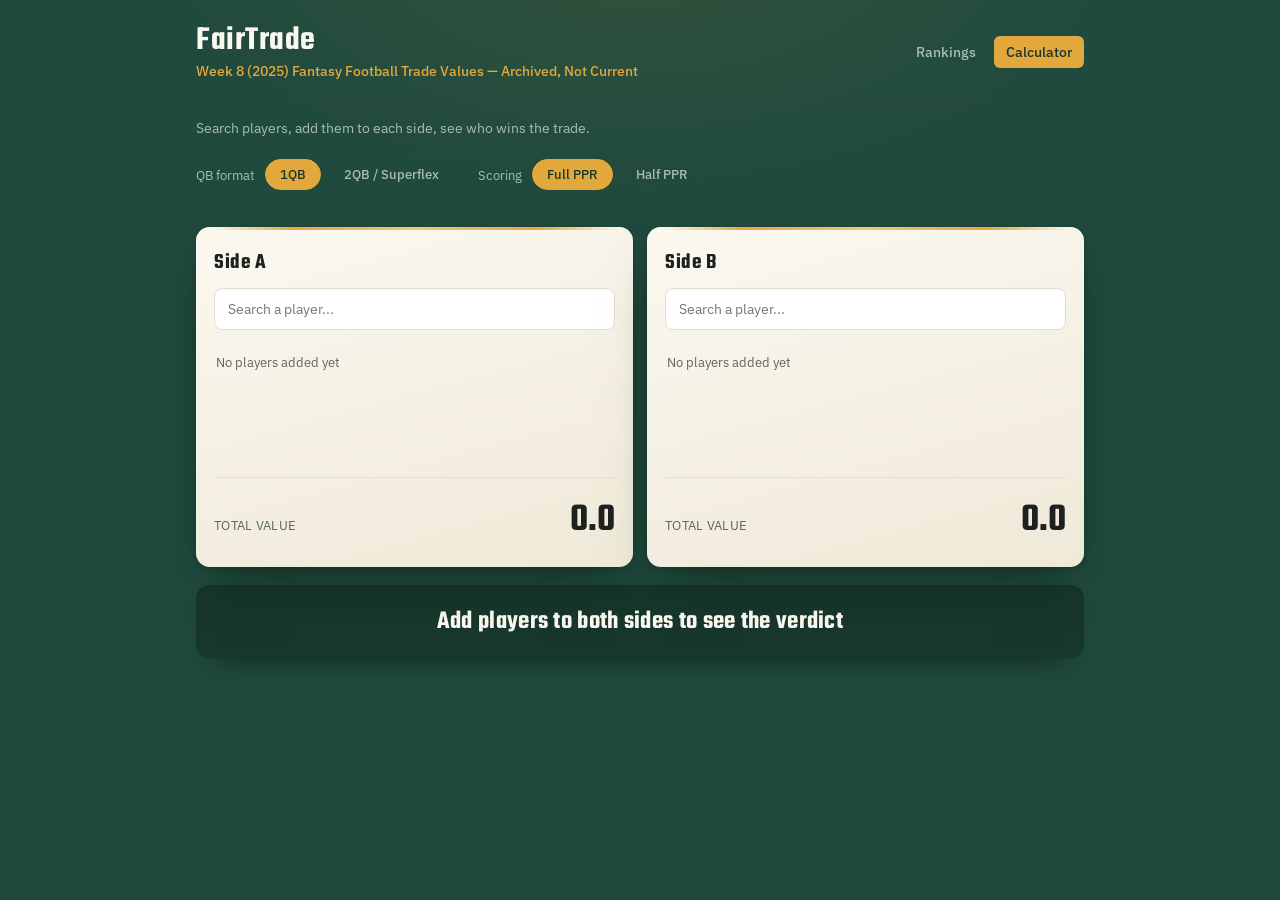
==== calculator.html @ 2dcb827d "Strengthen low-source explanation (calculator.html)" ====
<!DOCTYPE html>
<html lang="en">
<head>
<meta charset="UTF-8">
<meta name="viewport" content="width=device-width, initial-scale=1.0">
<title>FairTrade — Trade Calculator</title>
<link rel="preconnect" href="https://fonts.googleapis.com">
<link rel="preconnect" href="https://fonts.gstatic.com" crossorigin>
<link href="https://fonts.googleapis.com/css2?family=Teko:wght@500;600;700&family=IBM+Plex+Sans:wght@400;500;600&display=swap" rel="stylesheet">
<link rel="stylesheet" href="styles.css">
</head>
<body>
<div class="wrap">
  <header class="site-header">
    <div class="brand-block">
      <h1>FairTrade</h1>
      <p class="week-title" id="week-title"></p>
    </div>
    <nav class="site-nav">
      <a href="index.html">Rankings</a>
      <a href="calculator.html" class="active">Calculator</a>
    </nav>
  </header>

  <p class="subhead">Search players, add them to each side, see who wins the trade.</p>

  <div class="mode-bar">
    <div class="mode-group">
      <span class="mode-label">QB format</span>
      <button class="mode-btn active" id="mode-1qb" data-group="qb" data-value="1QB">1QB</button>
      <button class="mode-btn" id="mode-2qb" data-group="qb" data-value="2QB">2QB / Superflex</button>
    </div>
    <div class="mode-group">
      <span class="mode-label">Scoring</span>
      <button class="mode-btn active" id="mode-ppr" data-group="ppr" data-value="PPR">Full PPR</button>
      <button class="mode-btn" id="mode-half" data-group="ppr" data-value="HALF">Half PPR</button>
    </div>
  </div>

  <div class="board">
    <div class="side" id="side-a">
      <p class="side-label">Side A</p>
      <div class="search-box">
        <input class="search-input" id="search-a" type="text" placeholder="Search a player...">
        <div class="suggestions" id="suggestions-a"></div>
      </div>
      <div class="roster" id="roster-a"></div>
      <div class="total-row">
        <span class="total-label">TOTAL VALUE</span>
        <span class="total-value" id="total-a">0.0</span>
      </div>
    </div>

    <div class="side" id="side-b">
      <p class="side-label">Side B</p>
      <div class="search-box">
        <input class="search-input" id="search-b" type="text" placeholder="Search a player...">
        <div class="suggestions" id="suggestions-b"></div>
      </div>
      <div class="roster" id="roster-b"></div>
      <div class="total-row">
        <span class="total-label">TOTAL VALUE</span>
        <span class="total-value" id="total-b">0.0</span>
      </div>
    </div>
  </div>

  <div class="verdict">
    <div class="verdict-text" id="verdict-text">Add players to both sides to see the verdict</div>
  </div>

</div>

<script src="data.js"></script>
<script>
document.getElementById('week-title').textContent = WEEK_SUBTITLE;

const state = { a: [], b: [], qbMode: '1QB', pprMode: 'PPR' };

function getValue(p) {
  if (p.pos === 'QB') {
    const v = state.qbMode === '1QB' ? p.oneQB : p.twoQB;
    return v == null ? null : v;
  } else {
    const v = state.pprMode === 'PPR' ? p.ppr : p.half;
    return v == null ? null : v;
  }
}

function getSourceCount(p) {
  if (p.pos === 'QB') {
    return state.qbMode === '1QB' ? p.oneQBSrc : p.twoQBSrc;
  } else {
    return state.pprMode === 'PPR' ? p.pprSrc : p.halfSrc;
  }
}

function srcBadge(src) {
  if (src == null) return '';
  const low = src <= 2;
  const cls = low ? 'src-badge src-badge-low' : 'src-badge';
  const tip = low
    ? src + ' source' + (src===1?'':'s') + ' — not really a consolidated number at this point, treat with extra caution'
    : src + ' sources';
  return '<span class="' + cls + '" title="' + tip + '">' + src + '</span>';
}

function normalize(s) { return s.toLowerCase(); }

function renderSuggestions(side) {
  const input = document.getElementById('search-' + side);
  const box = document.getElementById('suggestions-' + side);
  const q = normalize(input.value.trim());
  if (q.length < 1) { box.style.display = 'none'; box.innerHTML = ''; return; }
  const taken = new Set(state.a.concat(state.b).map(p => p.name));
  const matches = PLAYERS.filter(p => normalize(p.name).includes(q) && !taken.has(p.name)).slice(0, 8);
  if (matches.length === 0) { box.style.display = 'none'; box.innerHTML = ''; return; }
  box.innerHTML = matches.map(p => {
    const v = getValue(p);
    const vDisp = v == null ? '—' : v.toFixed(1);
    return '<div class="suggestion-row" data-name="' + p.name.replace(/"/g,'&quot;') + '">' +
      '<span class="suggestion-name">' + p.name + '</span>' +
      '<span class="suggestion-meta">' + p.pos + ' · ' + vDisp + srcBadge(getSourceCount(p)) + '</span>' +
    '</div>';
  }).join('');
  box.style.display = 'block';
  box.querySelectorAll('.suggestion-row').forEach(row => {
    row.addEventListener('click', () => {
      const name = row.getAttribute('data-name');
      const player = PLAYERS.find(p => p.name === name);
      if (player) addPlayer(side, player);
      input.value = '';
      box.style.display = 'none';
      box.innerHTML = '';
    });
  });
}

function addPlayer(side, player) {
  state[side].push(player);
  render();
}

function removePlayer(side, name) {
  state[side] = state[side].filter(p => p.name !== name);
  render();
}

function render() {
  ['a','b'].forEach(side => {
    const roster = document.getElementById('roster-' + side);
    if (state[side].length === 0) {
      roster.innerHTML = '<div class="roster-empty">No players added yet</div>';
    } else {
      roster.innerHTML = state[side].map(p => {
        const v = getValue(p);
        const vDisp = v == null ? '—' : v.toFixed(1);
        return '<div class="roster-row">' +
          '<span><span class="roster-name">' + p.name + '</span><span class="roster-pos">' + p.pos + '</span></span>' +
          '<span class="roster-right">' +
            '<span class="roster-value">' + vDisp + '</span>' + srcBadge(getSourceCount(p)) +
            '<button class="remove-btn" data-side="' + side + '" data-name="' + p.name.replace(/"/g,'&quot;') + '">&times;</button>' +
          '</span>' +
        '</div>';
      }).join('');
    }
  });

  const totalA = state.a.reduce((s,p) => s + (getValue(p) || 0), 0);
  const totalB = state.b.reduce((s,p) => s + (getValue(p) || 0), 0);
  document.getElementById('total-a').textContent = totalA.toFixed(1);
  document.getElementById('total-b').textContent = totalB.toFixed(1);

  const sideAEl = document.getElementById('side-a');
  const sideBEl = document.getElementById('side-b');
  sideAEl.classList.remove('winning');
  sideBEl.classList.remove('winning');

  const verdict = document.getElementById('verdict-text');
  if (state.a.length === 0 && state.b.length === 0) {
    verdict.innerHTML = 'Add players to both sides to see the verdict';
  } else {
    const diff = Math.abs(totalA - totalB);
    if (diff < 0.5) {
      verdict.innerHTML = 'Even trade';
    } else if (totalA > totalB) {
      sideAEl.classList.add('winning');
      verdict.innerHTML = 'Side A wins by <span class="amt">' + diff.toFixed(1) + '</span> points';
    } else {
      sideBEl.classList.add('winning');
      verdict.innerHTML = 'Side B wins by <span class="amt">' + diff.toFixed(1) + '</span> points';
    }
  }

  document.querySelectorAll('.remove-btn').forEach(btn => {
    btn.addEventListener('click', () => removePlayer(btn.getAttribute('data-side'), btn.getAttribute('data-name')));
  });
}

document.getElementById('search-a').addEventListener('input', () => renderSuggestions('a'));
document.getElementById('search-b').addEventListener('input', () => renderSuggestions('b'));
document.addEventListener('click', (e) => {
  if (!e.target.closest('.search-box')) {
    document.getElementById('suggestions-a').style.display = 'none';
    document.getElementById('suggestions-b').style.display = 'none';
  }
});

document.querySelectorAll('.mode-btn').forEach(btn => {
  btn.addEventListener('click', () => {
    const group = btn.getAttribute('data-group');
    const value = btn.getAttribute('data-value');
    document.querySelectorAll('.mode-btn[data-group="' + group + '"]').forEach(b => b.classList.remove('active'));
    btn.classList.add('active');
    if (group === 'qb') state.qbMode = value;
    if (group === 'ppr') state.pprMode = value;
    render();
  });
});

render();
</script>
</body>
</html>
---- styles.css ----
:root {
  --field: #204A3D;
  --field-dark: #17362C;
  --panel-a: #FBF8F0;
  --panel-b: #EFE9D8;
  --ink: #1D211F;
  --ink-soft: #5B6660;
  --gold: #E3A83B;
  --gold-soft: #F0C878;
  --gold-deep: #B8811F;
  --line: #E4DFCE;
}

* { box-sizing: border-box; }

body {
  margin: 0;
  font-family: 'IBM Plex Sans', sans-serif;
  background:
    radial-gradient(760px 420px at 50% -80px, rgba(227,168,59,0.10), transparent 65%),
    var(--field);
  color: var(--ink);
  min-height: 100vh;
}

.wrap {
  max-width: 920px;
  margin: 0 auto;
  padding: 24px 16px 60px;
}

.site-header {
  display: flex;
  justify-content: space-between;
  align-items: center;
  flex-wrap: wrap;
  gap: 10px;
  margin-bottom: 22px;
  padding-bottom: 16px;
  border-bottom: 1px solid #2A4A40;
}

.brand-block { display: flex; flex-direction: column; }

.brand-block h1 {
  font-family: 'Teko', sans-serif;
  font-weight: 600;
  font-size: 34px;
  letter-spacing: 0.5px;
  color: var(--panel-a);
  margin: 0;
  line-height: 1;
}

.week-title {
  font-size: 14px;
  font-weight: 500;
  color: var(--gold);
  margin: 4px 0 0;
}

nav.site-nav {
  display: flex;
  gap: 6px;
}

nav.site-nav a {
  font-size: 13.5px;
  font-weight: 500;
  color: #A9BDB3;
  text-decoration: none;
  padding: 7px 12px;
  border-radius: 6px;
}

nav.site-nav a:hover {
  color: var(--panel-a);
  background: rgba(255,255,255,0.06);
}

nav.site-nav a.active {
  color: var(--field-dark);
  background: var(--gold);
}

.subhead {
  color: #A9BDB3;
  font-size: 14px;
  margin: 0 0 22px;
}

.mode-bar {
  display: flex;
  flex-wrap: wrap;
  gap: 24px;
  margin-bottom: 20px;
  padding-bottom: 16px;
  border-bottom: 1px solid #2A4A40;
}

.mode-group {
  display: flex;
  align-items: center;
  gap: 8px;
}

.mode-label {
  font-size: 12.5px;
  color: #A9BDB3;
  margin-right: 2px;
}

.mode-btn {
  font-family: 'IBM Plex Sans', sans-serif;
  font-size: 13px;
  font-weight: 500;
  color: #A9BDB3;
  background: transparent;
  border: 1px solid #2A4A40;
  border-radius: 20px;
  padding: 6px 14px;
  cursor: pointer;
  transition: background 0.15s ease, color 0.15s ease, border-color 0.15s ease;
}

.mode-btn:hover {
  border-color: var(--gold-deep);
  color: var(--panel-a);
}

.mode-btn.active {
  background: var(--gold);
  border-color: var(--gold);
  color: var(--field-dark);
}

.site-footer {
  margin-top: 32px;
  padding-top: 16px;
  border-top: 1px solid #2A4A40;
  font-size: 12.5px;
  color: #7E9186;
  text-align: center;
  line-height: 1.6;
}

.site-footer a { color: #A9BDB3; }

/* Shared panel treatment */
.rank-controls-top {
  margin-bottom: 18px;
}

.position-section {
  margin-bottom: 22px;
}

.position-heading {
  font-family: 'Teko', sans-serif;
  font-size: 22px;
  font-weight: 600;
  letter-spacing: 0.5px;
  color: var(--panel-a);
  margin: 0 0 8px;
}

.src-badge {
  display: inline-block;
  min-width: 15px;
  padding: 1px 4px;
  margin-left: 5px;
  border-radius: 8px;
  font-family: 'IBM Plex Sans', sans-serif;
  font-size: 10px;
  font-weight: 600;
  line-height: 1.4;
  text-align: center;
  color: var(--ink-soft);
  background: var(--line);
  vertical-align: middle;
  cursor: default;
}

.src-badge-low {
  color: #7A3E0A;
  background: #F6D9A8;
}

.rank-panel, .side {
  background: linear-gradient(165deg, var(--panel-a) 0%, var(--panel-b) 100%);
  border-radius: 14px;
  box-shadow:
    0 1px 0 rgba(255,255,255,0.5) inset,
    0 24px 48px -20px rgba(4, 12, 9, 0.55),
    0 2px 6px rgba(4, 12, 9, 0.15);
  position: relative;
}

.rank-panel::before, .side::before {
  content: "";
  position: absolute;
  top: 0; left: 14px; right: 14px;
  height: 3px;
  border-radius: 0 0 3px 3px;
  background: linear-gradient(90deg, transparent, var(--gold) 20%, var(--gold-soft) 50%, var(--gold) 80%, transparent);
}

.rank-panel { overflow: hidden; }

.rank-controls {
  padding: 18px 18px 0;
}

.search-input {
  width: 100%;
  padding: 11px 13px;
  font-family: 'IBM Plex Sans', sans-serif;
  font-size: 14px;
  border: 1px solid var(--line);
  border-radius: 8px;
  background: #fff;
  color: var(--ink);
  box-shadow: 0 1px 2px rgba(29,33,31,0.05) inset;
  transition: border-color 0.15s ease, box-shadow 0.15s ease;
}

.search-input:focus {
  outline: none;
  border-color: var(--gold-deep);
  box-shadow: 0 0 0 3px rgba(227,168,59,0.18);
}

table.rank-table {
  width: 100%;
  border-collapse: collapse;
  margin-top: 6px;
}

table.rank-table thead th {
  text-align: left;
  font-size: 11.5px;
  letter-spacing: 0.3px;
  color: var(--ink-soft);
  padding: 12px 18px 10px;
  border-bottom: 1px solid var(--line);
}

table.rank-table th.num, table.rank-table td.num {
  text-align: right;
}

table.rank-table tbody td {
  padding: 9px 18px;
  font-size: 13.5px;
  border-bottom: 1px solid rgba(218,213,199,0.5);
}

table.rank-table tbody tr:last-child td { border-bottom: none; }

table.rank-table tbody tr:hover {
  background: rgba(227,168,59,0.08);
}

.rank-num {
  color: var(--ink-soft);
  font-variant-numeric: tabular-nums;
}

.pos-tag {
  font-size: 11px;
  font-weight: 500;
  color: var(--ink-soft);
}

.rank-value {
  font-family: 'Teko', sans-serif;
  font-size: 19px;
  font-weight: 600;
}

/* Calculator */
.board {
  display: grid;
  grid-template-columns: 1fr 1fr;
  gap: 14px;
}

@media (max-width: 640px) {
  .board { grid-template-columns: 1fr; }
}

.side {
  padding: 20px 18px 18px;
  display: flex;
  flex-direction: column;
  min-height: 340px;
}

.side-label {
  font-family: 'Teko', sans-serif;
  font-size: 22px;
  font-weight: 600;
  letter-spacing: 0.5px;
  margin: 0 0 10px;
}

.search-box { position: relative; }

.suggestions {
  position: absolute;
  top: 42px;
  left: 0;
  right: 0;
  background: #fff;
  border: 1px solid var(--line);
  border-radius: 8px;
  max-height: 220px;
  overflow-y: auto;
  z-index: 5;
  box-shadow: 0 10px 24px rgba(4,12,9,0.18);
  display: none;
}

.suggestion-row {
  display: flex;
  justify-content: space-between;
  align-items: center;
  padding: 9px 12px;
  cursor: pointer;
  font-size: 13.5px;
  border-bottom: 1px solid #EFEBE0;
}

.suggestion-row:last-child { border-bottom: none; }
.suggestion-row:hover { background: rgba(227,168,59,0.10); }
.suggestion-name { font-weight: 500; }
.suggestion-meta { color: var(--ink-soft); font-size: 12px; }

.roster {
  margin-top: 14px;
  flex: 1;
  display: flex;
  flex-direction: column;
  gap: 7px;
}

.roster-empty {
  color: var(--ink-soft);
  font-size: 13px;
  padding: 10px 2px;
}

.roster-row {
  display: flex;
  justify-content: space-between;
  align-items: center;
  background: #fff;
  border: 1px solid var(--line);
  border-radius: 8px;
  padding: 8px 11px;
  font-size: 13.5px;
  box-shadow: 0 1px 2px rgba(29,33,31,0.04);
}

.roster-name { font-weight: 500; }
.roster-pos { color: var(--ink-soft); font-size: 11.5px; margin-left: 6px; }
.roster-right { display: flex; align-items: center; gap: 10px; }

.roster-value {
  font-family: 'Teko', sans-serif;
  font-size: 20px;
  font-weight: 600;
  min-width: 34px;
  text-align: right;
}

.remove-btn {
  background: none;
  border: none;
  color: var(--ink-soft);
  font-size: 16px;
  cursor: pointer;
  line-height: 1;
  padding: 2px 4px;
}

.remove-btn:hover { color: #A5342E; }

.total-row {
  margin-top: 16px;
  padding-top: 14px;
  border-top: 1px solid var(--line);
  display: flex;
  justify-content: space-between;
  align-items: baseline;
}

.total-label { font-size: 12.5px; color: var(--ink-soft); letter-spacing: 0.3px; }
.total-value { font-family: 'Teko', sans-serif; font-size: 40px; font-weight: 600; }

.side.winning { box-shadow: 0 0 0 2px var(--gold) inset, 0 24px 48px -20px rgba(4,12,9,0.55); }
.side.winning .total-value { color: var(--gold-deep); }

.verdict {
  margin-top: 18px;
  text-align: center;
  background: var(--field-dark);
  border-radius: 14px;
  padding: 18px;
  box-shadow: 0 16px 32px -18px rgba(0,0,0,0.6);
}

.verdict-text {
  font-family: 'Teko', sans-serif;
  font-size: 26px;
  font-weight: 600;
  color: var(--panel-a);
  letter-spacing: 0.3px;
}

.verdict-text .amt { color: var(--gold); }
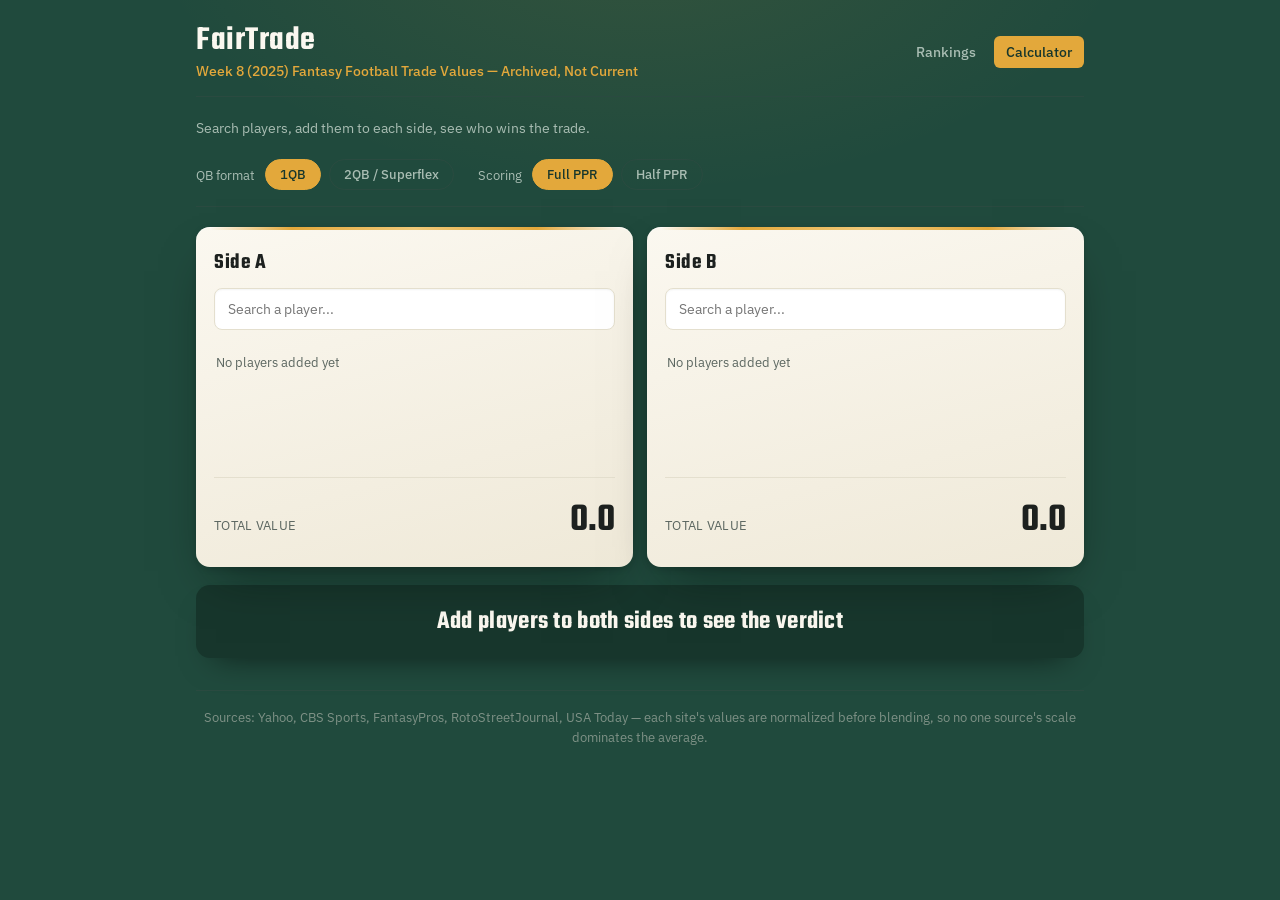
==== commit 621449f8: "Design polish: remove AI-tell separator, add mobile responsiveness, add footer (calculator.html)" ====
--- a/calculator.html
+++ b/calculator.html
@@ -69,6 +69,11 @@
     <div class="verdict-text" id="verdict-text">Add players to both sides to see the verdict</div>
   </div>
 
+  <footer class="site-footer">
+    Sources: Yahoo, CBS Sports, FantasyPros, RotoStreetJournal, USA Today —
+    each site's values are normalized before blending, so no one source's scale dominates the average.
+  </footer>
+
 </div>
 
 <script src="data.js"></script>
@@ -120,7 +125,7 @@
     const vDisp = v == null ? '—' : v.toFixed(1);
     return '<div class="suggestion-row" data-name="' + p.name.replace(/"/g,'&quot;') + '">' +
       '<span class="suggestion-name">' + p.name + '</span>' +
-      '<span class="suggestion-meta">' + p.pos + ' · ' + vDisp + srcBadge(getSourceCount(p)) + '</span>' +
+      '<span class="suggestion-meta"><span class="suggestion-pos">' + p.pos + '</span>' + vDisp + srcBadge(getSourceCount(p)) + '</span>' +
     '</div>';
   }).join('');
   box.style.display = 'block';
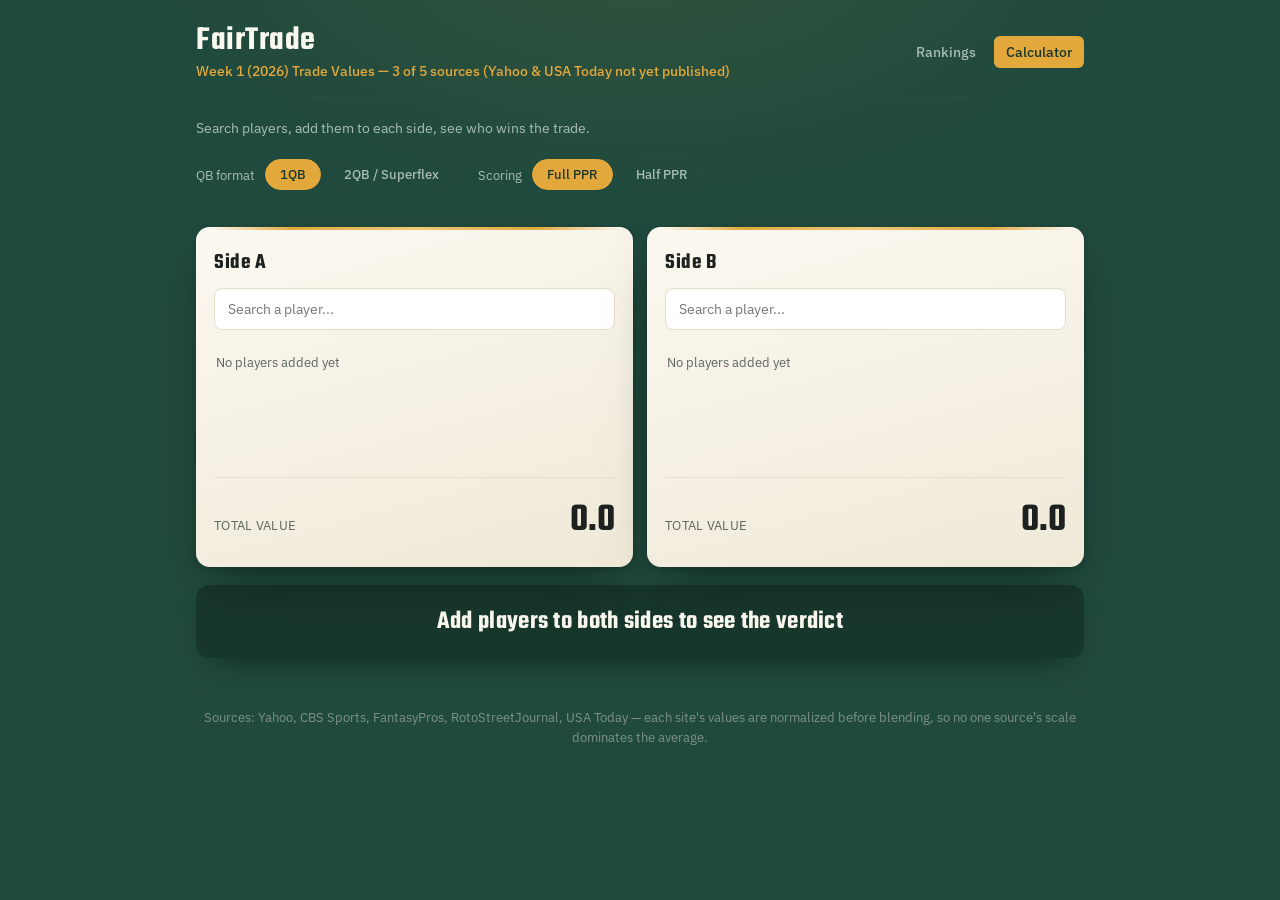
==== commit b9b8879b: "Relative source-count threshold (calculator.html) — fixed <=2 rule flagged 100% of RB/WR/TE in a thi" ====
--- a/calculator.html
+++ b/calculator.html
@@ -4,6 +4,12 @@
 <meta charset="UTF-8">
 <meta name="viewport" content="width=device-width, initial-scale=1.0">
 <title>FairTrade — Trade Calculator</title>
+<meta property="og:title" content="FairTrade — Trade Calculator">
+<meta property="og:description" content="Compare both sides of a fantasy football trade using consolidated values from 5 sources.">
+<meta property="og:type" content="website">
+<meta name="twitter:card" content="summary">
+<meta name="twitter:title" content="FairTrade — Trade Calculator">
+<meta name="twitter:description" content="Compare both sides of a fantasy football trade using consolidated values from 5 sources.">
 <link rel="preconnect" href="https://fonts.googleapis.com">
 <link rel="preconnect" href="https://fonts.gstatic.com" crossorigin>
 <link href="https://fonts.googleapis.com/css2?family=Teko:wght@500;600;700&family=IBM+Plex+Sans:wght@400;500;600&display=swap" rel="stylesheet">
@@ -100,9 +106,29 @@
   }
 }
 
-function srcBadge(src) {
+function getSourceField(p) {
+  if (p.pos === 'QB') {
+    return state.qbMode === '1QB' ? 'oneQBSrc' : 'twoQBSrc';
+  } else {
+    return state.pprMode === 'PPR' ? 'pprSrc' : 'halfSrc';
+  }
+}
+
+// How many sources actually contributed data this week, per format field —
+// taken as the max observed count across all players for that field. Same
+// relative-threshold logic as the rankings page (see index.html for the
+// full reasoning) — a fixed "<=2" rule was calibrated for a normal
+// 5-source week and stopped meaning anything in a thin week where every
+// player showed the same flag.
+const MAX_SRC = {};
+['oneQBSrc','twoQBSrc','pprSrc','halfSrc'].forEach(field => {
+  MAX_SRC[field] = PLAYERS.reduce((m, p) => Math.max(m, p[field] || 0), 0);
+});
+
+function srcBadge(src, srcField) {
   if (src == null) return '';
-  const low = src <= 2;
+  const maxAvail = MAX_SRC[srcField] || 5;
+  const low = src === 1 || src / maxAvail < 0.6;
   const cls = low ? 'src-badge src-badge-low' : 'src-badge';
   const tip = low
     ? src + ' source' + (src===1?'':'s') + ' — not really a consolidated number at this point, treat with extra caution'
@@ -125,7 +151,7 @@
     const vDisp = v == null ? '—' : v.toFixed(1);
     return '<div class="suggestion-row" data-name="' + p.name.replace(/"/g,'&quot;') + '">' +
       '<span class="suggestion-name">' + p.name + '</span>' +
-      '<span class="suggestion-meta"><span class="suggestion-pos">' + p.pos + '</span>' + vDisp + srcBadge(getSourceCount(p)) + '</span>' +
+      '<span class="suggestion-meta"><span class="suggestion-pos">' + p.pos + '</span>' + vDisp + srcBadge(getSourceCount(p), getSourceField(p)) + '</span>' +
     '</div>';
   }).join('');
   box.style.display = 'block';
@@ -163,7 +189,7 @@
         return '<div class="roster-row">' +
           '<span><span class="roster-name">' + p.name + '</span><span class="roster-pos">' + p.pos + '</span></span>' +
           '<span class="roster-right">' +
-            '<span class="roster-value">' + vDisp + '</span>' + srcBadge(getSourceCount(p)) +
+            '<span class="roster-value">' + vDisp + '</span>' + srcBadge(getSourceCount(p), getSourceField(p)) +
             '<button class="remove-btn" data-side="' + side + '" data-name="' + p.name.replace(/"/g,'&quot;') + '">&times;</button>' +
           '</span>' +
         '</div>';
--- a/styles.css
+++ b/styles.css
@@ -287,6 +287,14 @@
 
 @media (max-width: 640px) {
   .board { grid-template-columns: 1fr; }
+}
+
+@media (max-width: 480px) {
+  .wrap { padding: 18px 10px 48px; }
+  table.rank-table thead th { padding: 10px 10px 8px; font-size: 10.5px; }
+  table.rank-table tbody td { padding: 8px 10px; font-size: 12.5px; }
+  .rank-value { font-size: 17px; }
+  .brand-block h1 { font-size: 28px; }
 }
 
 .side {
@@ -335,6 +343,7 @@
 .suggestion-row:hover { background: rgba(227,168,59,0.10); }
 .suggestion-name { font-weight: 500; }
 .suggestion-meta { color: var(--ink-soft); font-size: 12px; }
+.suggestion-pos { margin-right: 8px; }
 
 .roster {
   margin-top: 14px;
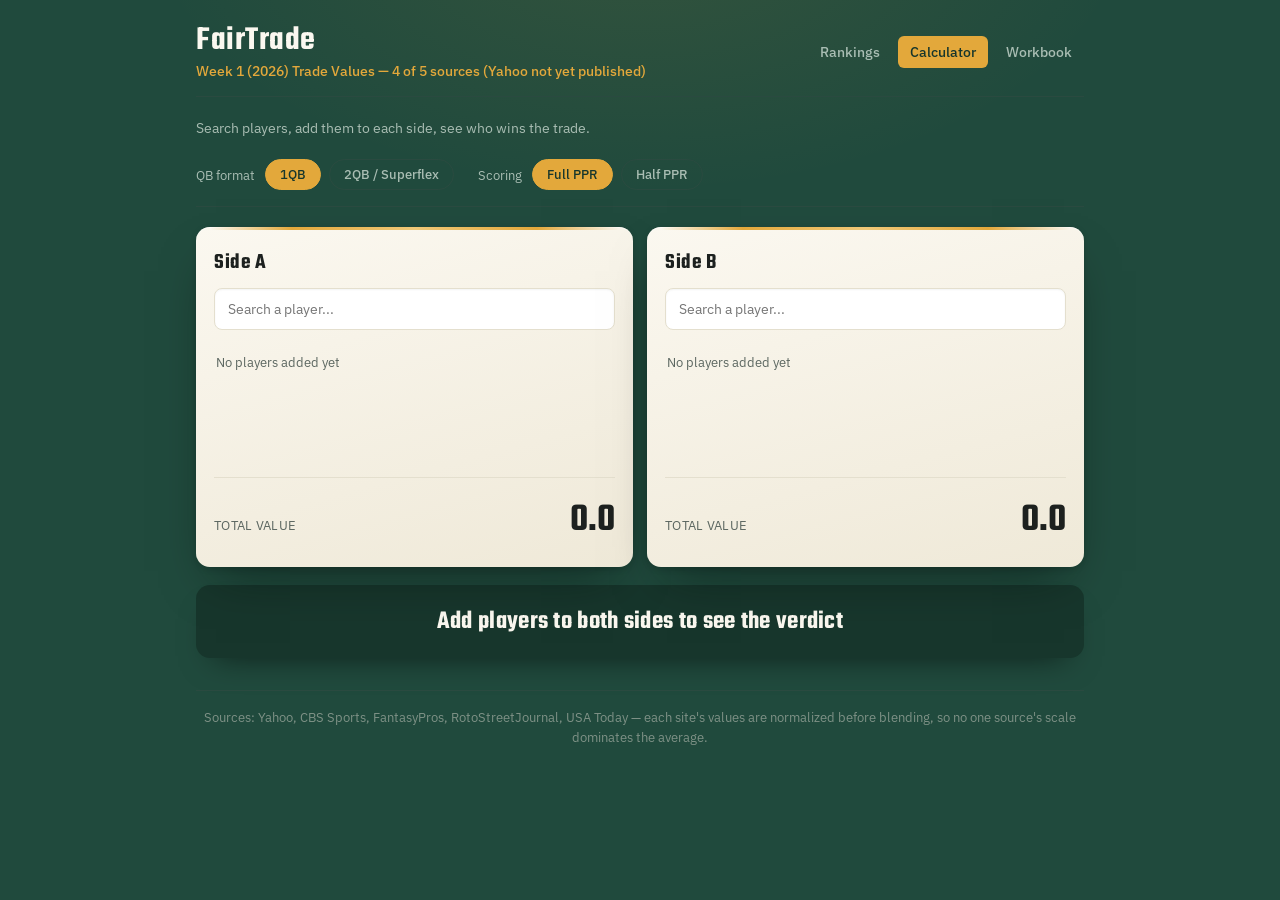
==== commit fe07ef1f: "Add embedded workbook viewer (calculator.html)" ====
--- a/calculator.html
+++ b/calculator.html
@@ -25,6 +25,7 @@
     <nav class="site-nav">
       <a href="index.html">Rankings</a>
       <a href="calculator.html" class="active">Calculator</a>
+      <a href="workbook.html">Workbook</a>
     </nav>
   </header>
 
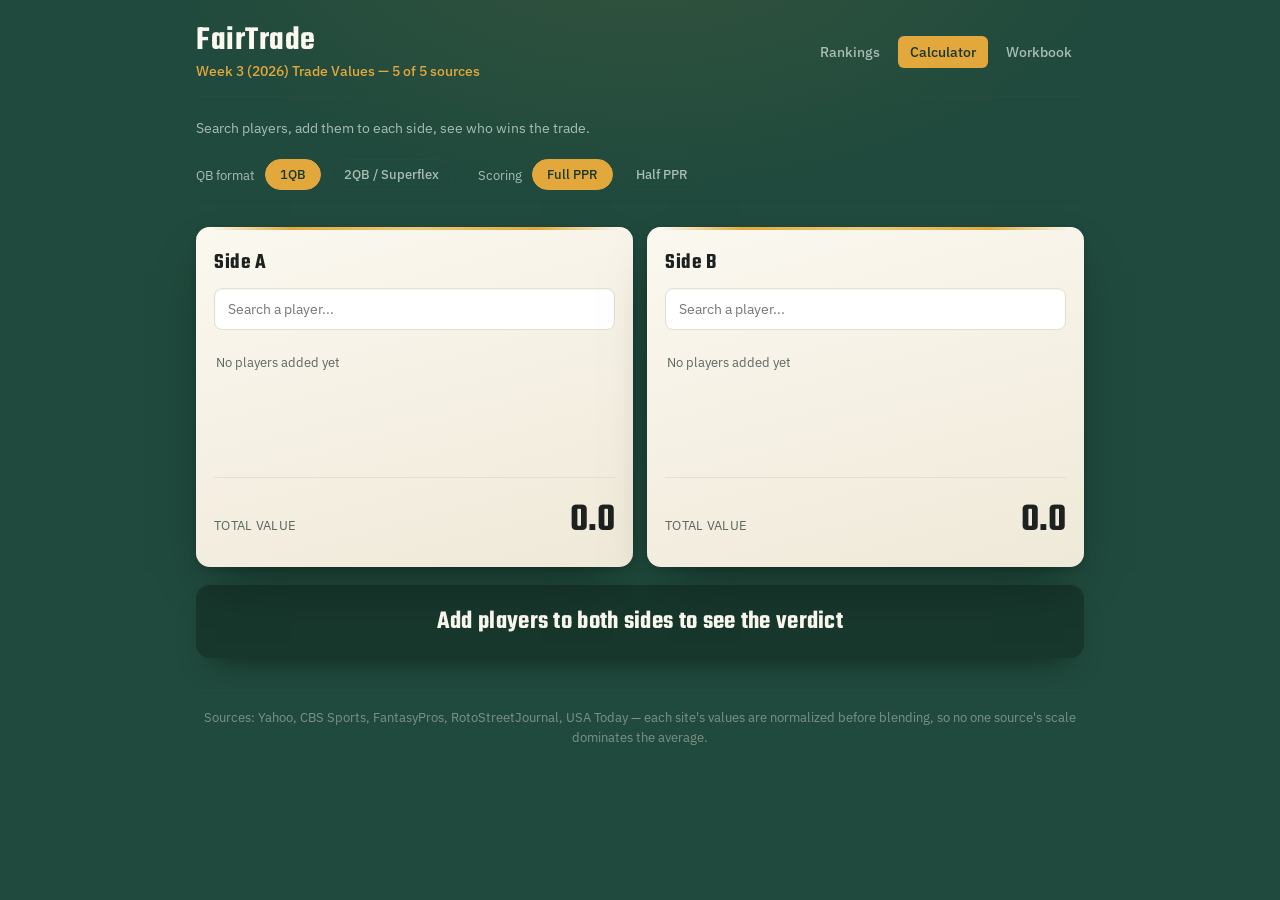
==== commit 416bb566: "Add OG image tags for link preview thumbnails" ====
--- a/calculator.html
+++ b/calculator.html
@@ -7,6 +7,11 @@
 <meta property="og:title" content="FairTrade — Trade Calculator">
 <meta property="og:description" content="Compare both sides of a fantasy football trade using consolidated values from 5 sources.">
 <meta property="og:type" content="website">
+<meta property="og:image" content="https://spartacusfantasyfootball-cyber.github.io/fairtrade/og-image.jpg">
+<meta property="og:image:width" content="1200">
+<meta property="og:image:height" content="630">
+<meta name="twitter:card" content="summary_large_image">
+<meta name="twitter:image" content="https://spartacusfantasyfootball-cyber.github.io/fairtrade/og-image.jpg">
 <meta name="twitter:card" content="summary">
 <meta name="twitter:title" content="FairTrade — Trade Calculator">
 <meta name="twitter:description" content="Compare both sides of a fantasy football trade using consolidated values from 5 sources.">
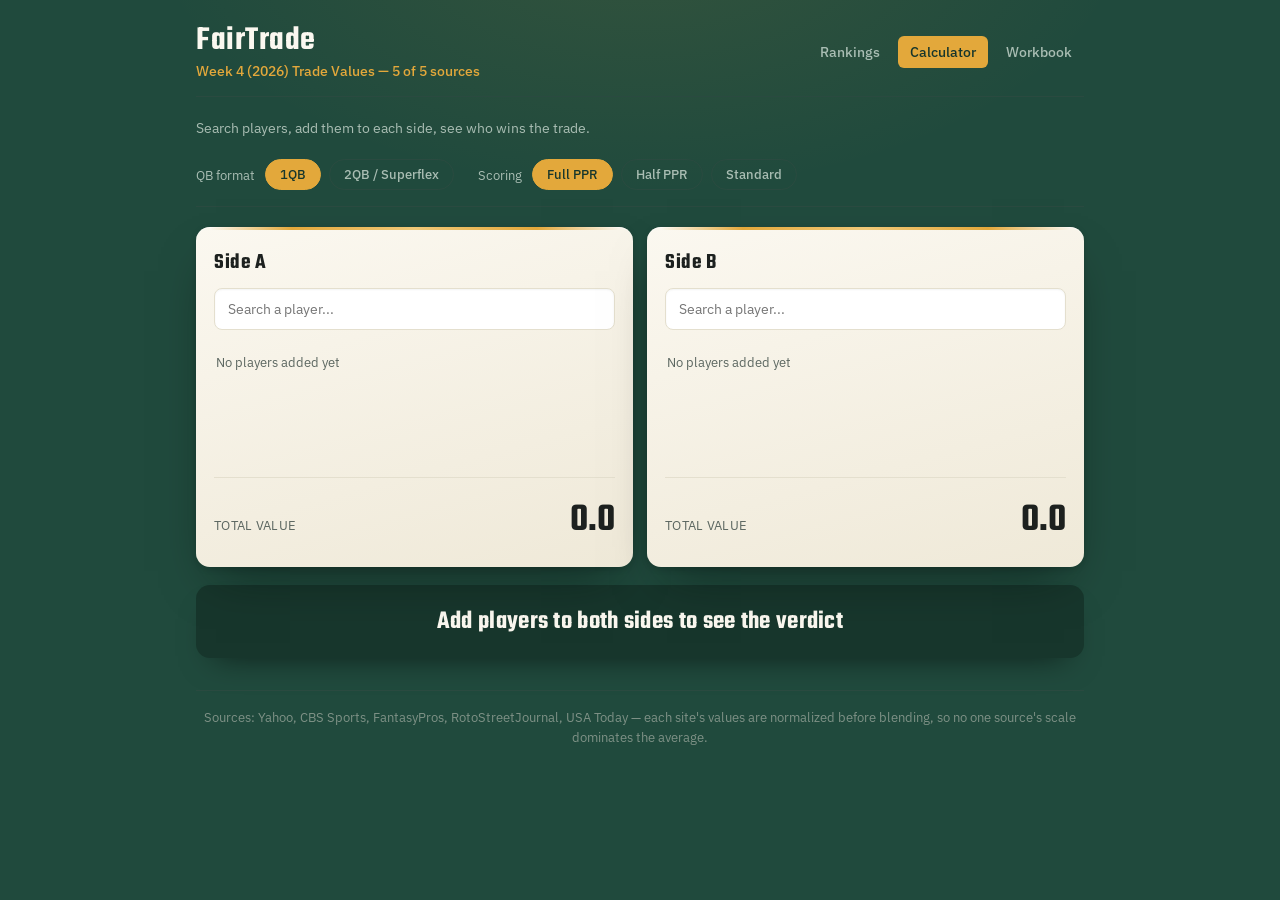
==== commit b3fb8a82: "Add Standard scoring to site UI" ====
--- a/calculator.html
+++ b/calculator.html
@@ -46,6 +46,7 @@
       <span class="mode-label">Scoring</span>
       <button class="mode-btn active" id="mode-ppr" data-group="ppr" data-value="PPR">Full PPR</button>
       <button class="mode-btn" id="mode-half" data-group="ppr" data-value="HALF">Half PPR</button>
+      <button class="mode-btn" id="mode-std" data-group="ppr" data-value="STD">Standard</button>
     </div>
   </div>
 
@@ -99,7 +100,7 @@
     const v = state.qbMode === '1QB' ? p.oneQB : p.twoQB;
     return v == null ? null : v;
   } else {
-    const v = state.pprMode === 'PPR' ? p.ppr : p.half;
+    const v = state.pprMode === 'PPR' ? p.ppr : state.pprMode === 'HALF' ? p.half : p.std;
     return v == null ? null : v;
   }
 }
@@ -108,7 +109,7 @@
   if (p.pos === 'QB') {
     return state.qbMode === '1QB' ? p.oneQBSrc : p.twoQBSrc;
   } else {
-    return state.pprMode === 'PPR' ? p.pprSrc : p.halfSrc;
+    return state.pprMode === 'PPR' ? p.pprSrc : state.pprMode === 'HALF' ? p.halfSrc : p.stdSrc;
   }
 }
 
@@ -116,7 +117,7 @@
   if (p.pos === 'QB') {
     return state.qbMode === '1QB' ? 'oneQBSrc' : 'twoQBSrc';
   } else {
-    return state.pprMode === 'PPR' ? 'pprSrc' : 'halfSrc';
+    return state.pprMode === 'PPR' ? 'pprSrc' : state.pprMode === 'HALF' ? 'halfSrc' : 'stdSrc';
   }
 }
 
@@ -127,7 +128,7 @@
 // 5-source week and stopped meaning anything in a thin week where every
 // player showed the same flag.
 const MAX_SRC = {};
-['oneQBSrc','twoQBSrc','pprSrc','halfSrc'].forEach(field => {
+['oneQBSrc','twoQBSrc','pprSrc','halfSrc','stdSrc'].forEach(field => {
   MAX_SRC[field] = PLAYERS.reduce((m, p) => Math.max(m, p[field] || 0), 0);
 });
 
